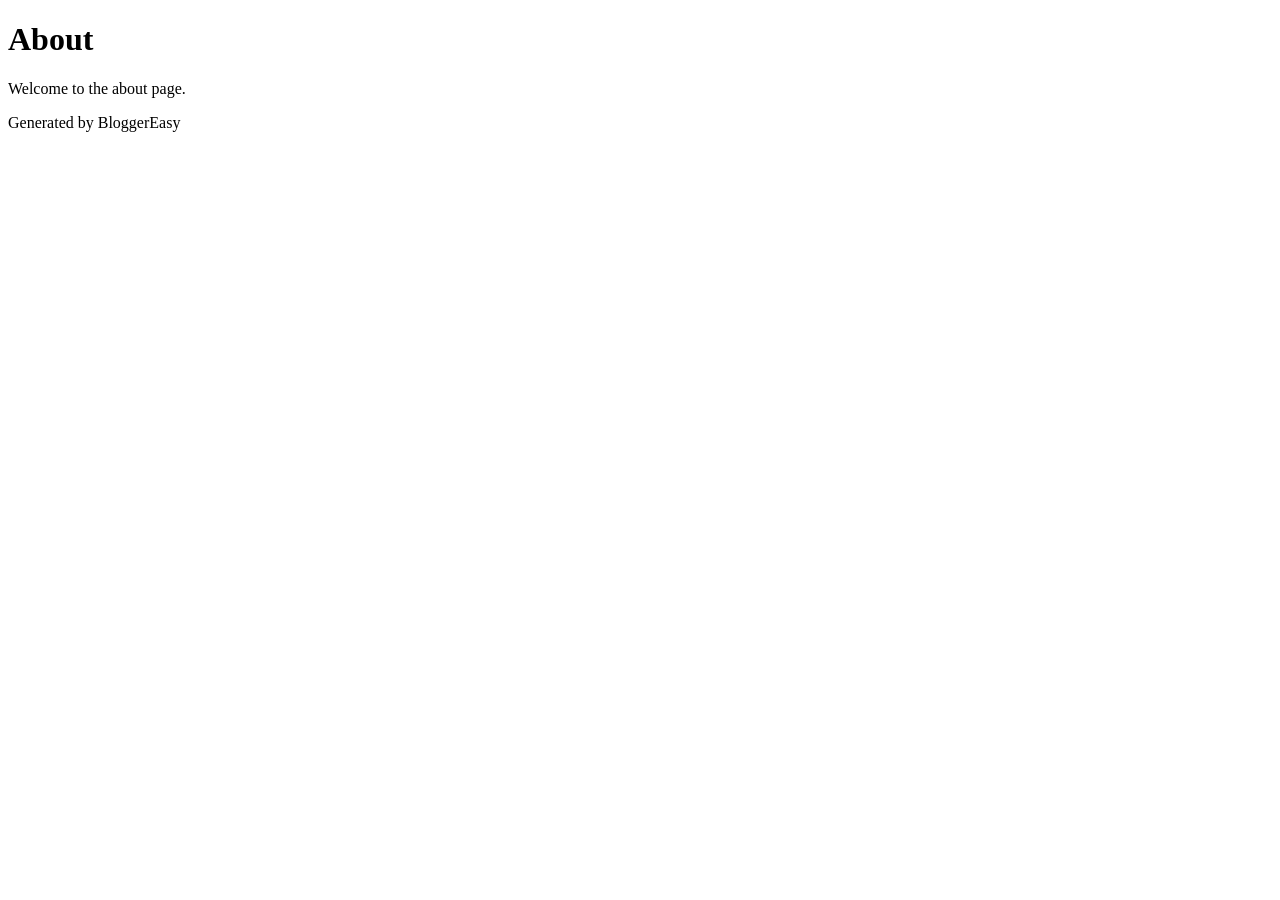
==== data/samples/html/about.html @ 491bc5c2 "feat: add about HTML template" ====
<!DOCTYPE html><html lang="en"><head><meta charset="UTF-8"><meta name="viewport" content="width=device-width,initial-scale=1.0"><title>About | BloggerEasy</title></head><body><header><h1>About</h1></header><main><p>Welcome to the about page.</p></main><footer><p>Generated by BloggerEasy</p></footer></body></html>
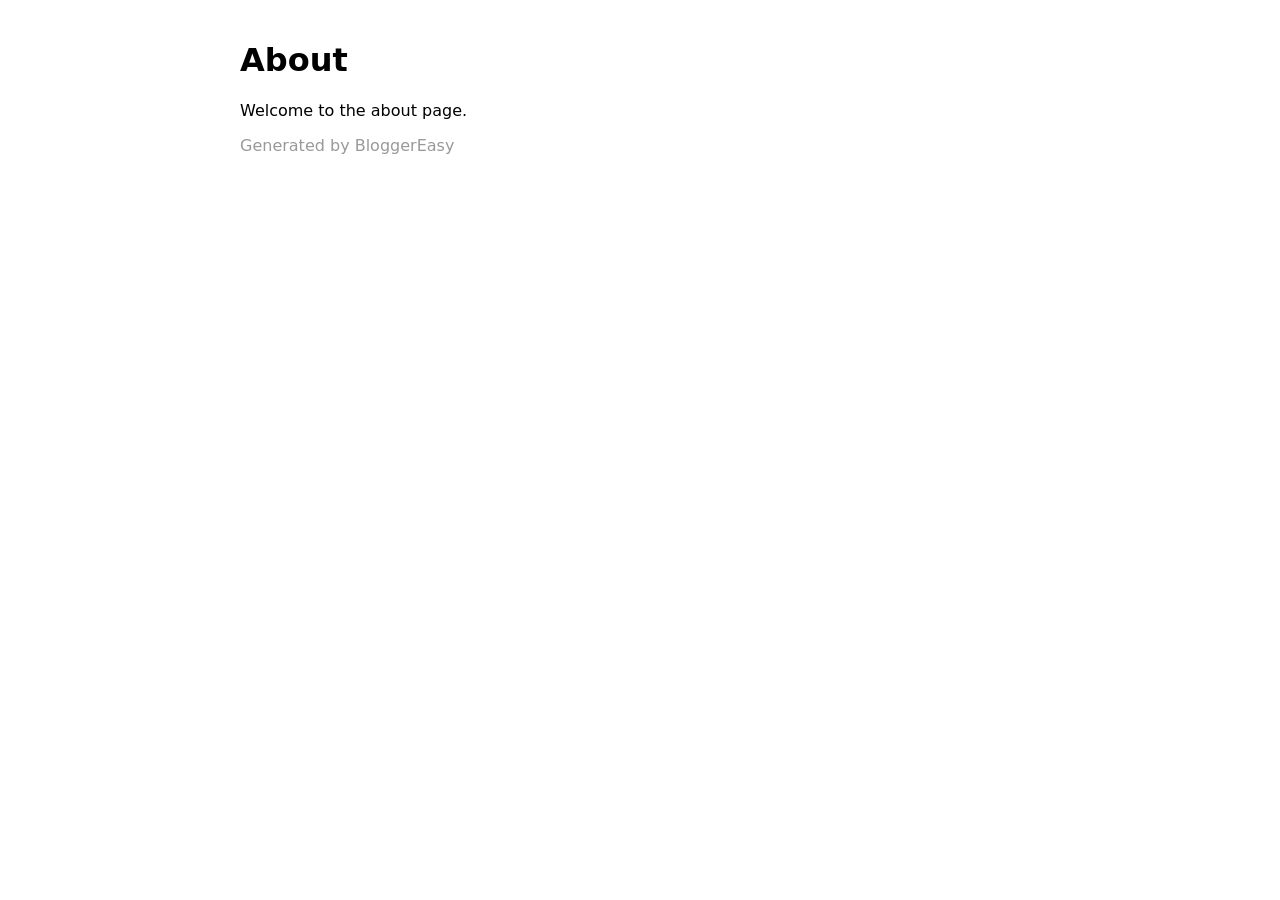
==== commit 544914c9: "enhance: add inline styles to about" ====
--- a/data/samples/html/about.html
+++ b/data/samples/html/about.html
@@ -1 +1 @@
-<!DOCTYPE html><html lang="en"><head><meta charset="UTF-8"><meta name="viewport" content="width=device-width,initial-scale=1.0"><title>About | BloggerEasy</title></head><body><header><h1>About</h1></header><main><p>Welcome to the about page.</p></main><footer><p>Generated by BloggerEasy</p></footer></body></html>+<!DOCTYPE html><html lang="en"><head><meta charset="UTF-8"><meta name="viewport" content="width=device-width,initial-scale=1.0"><title>About | BloggerEasy</title><style>body{font-family:system-ui;max-width:800px;margin:0 auto;padding:20px}nav a{color:#06c;text-decoration:none;margin-right:15px}footer{color:#999}</style></head><body><header><h1>About</h1></header><main><p>Welcome to the about page.</p></main><footer><p>Generated by BloggerEasy</p></footer></body></html>
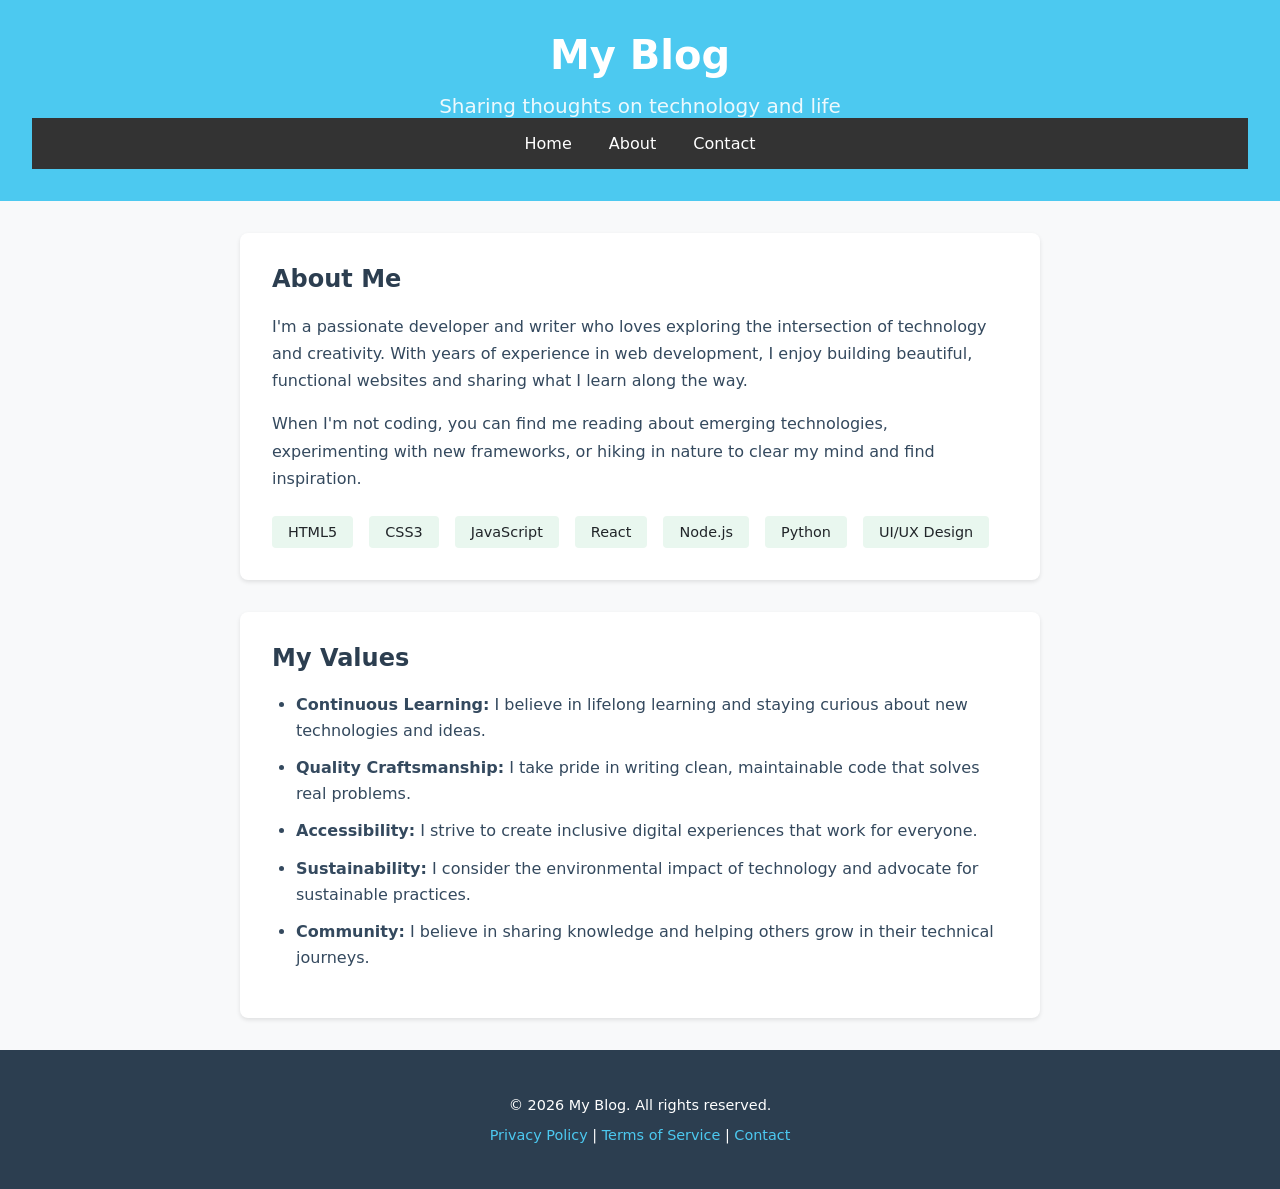
==== commit 5776c059: "feat: absorb CloneBro sample templates (about/contact/home HTML) — Issue #80" ====
--- a/data/samples/html/about.html
+++ b/data/samples/html/about.html
@@ -1 +1,75 @@
-<!DOCTYPE html><html lang="en"><head><meta charset="UTF-8"><meta name="viewport" content="width=device-width,initial-scale=1.0"><title>About | BloggerEasy</title><style>body{font-family:system-ui;max-width:800px;margin:0 auto;padding:20px}nav a{color:#06c;text-decoration:none;margin-right:15px}footer{color:#999}</style></head><body><header><h1>About</h1></header><main><p>Welcome to the about page.</p></main><footer><p>Generated by BloggerEasy</p></footer></body></html>+<!DOCTYPE html>
+<html lang="en">
+<head>
+  <meta charset="UTF-8" />
+  <title>About - My Blog</title>
+  <style>
+    body { font-family: system-ui, sans-serif; margin: 0; background: #f8f9fa; color: #212529; }
+    header { background: #4cc9f0; color: white; padding: 2rem; text-align: center; }
+    header h1 { margin: 0 0 1rem 0; font-size: 2.5rem; }
+    header p { margin: 0; font-size: 1.25rem; opacity: 0.9; }
+    nav { background: #333; padding: 1rem; }
+    nav a { color: white; margin: 0 1rem; text-decoration: none; font-weight: 500; }
+    nav a:hover { text-decoration: underline; }
+    .container { max-width: 800px; margin: 0 auto; padding: 2rem; }
+    .about-section { background: white; padding: 2rem; border-radius: 8px; box-shadow: 0 2px 4px rgba(0,0,0,0.1); margin-bottom: 2rem; }
+    .about-section h2 { margin-top: 0; color: #2c3e50; }
+    .about-section p { line-height: 1.7; color: #34495e; }
+    .skills { display: flex; flex-wrap: wrap; gap: 1rem; margin-top: 1.5rem; }
+    .skill { background: #e9f7ef; padding: 0.5rem 1rem; border-radius: 4px; font-size: 0.9rem; }
+    .values { background: white; padding: 2rem; border-radius: 8px; box-shadow: 0 2px 4px rgba(0,0,0,0.1); }
+    .values h2 { margin-top: 0; color: #2c3e50; }
+    .values ul { padding-left: 1.5rem; }
+    .values li { margin-bottom: 0.75rem; line-height: 1.6; color: #34495e; }
+    footer { background: #2c3e50; color: white; text-align: center; padding: 2rem; font-size: 0.9rem; }
+    footer a { color: #4cc9f0; text-decoration: none; }
+    footer a:hover { text-decoration: underline; }
+  </style>
+</head>
+<body>
+  <header>
+    <h1>My Blog</h1>
+    <p>Sharing thoughts on technology and life</p>
+    <nav>
+      <a href="index.html">Home</a>
+      <a href="about.html">About</a>
+      <a href="contact.html">Contact</a>
+    </nav>
+  </header>
+
+  <div class="container">
+    <section class="about-section">
+      <h2>About Me</h2>
+      <p>I'm a passionate developer and writer who loves exploring the intersection of technology and creativity. With years of experience in web development, I enjoy building beautiful, functional websites and sharing what I learn along the way.</p>
+      <p>When I'm not coding, you can find me reading about emerging technologies, experimenting with new frameworks, or hiking in nature to clear my mind and find inspiration.</p>
+      <div class="skills">
+        <span class="skill">HTML5</span>
+        <span class="skill">CSS3</span>
+        <span class="skill">JavaScript</span>
+        <span class="skill">React</span>
+        <span class="skill">Node.js</span>
+        <span class="skill">Python</span>
+        <span class="skill">UI/UX Design</span>
+      </div>
+    </section>
+
+    <section class="values">
+      <h2>My Values</h2>
+      <ul>
+        <li><strong>Continuous Learning:</strong> I believe in lifelong learning and staying curious about new technologies and ideas.</li>
+        <li><strong>Quality Craftsmanship:</strong> I take pride in writing clean, maintainable code that solves real problems.</li>
+        <li><strong>Accessibility:</strong> I strive to create inclusive digital experiences that work for everyone.</li>
+        <li><strong>Sustainability:</strong> I consider the environmental impact of technology and advocate for sustainable practices.</li>
+        <li><strong>Community:</strong> I believe in sharing knowledge and helping others grow in their technical journeys.</li>
+      </ul>
+    </section>
+  </div>
+
+  <footer>
+    <p>&copy; 2026 My Blog. All rights reserved.</p>
+    <p>
+      <a href="#">Privacy Policy</a> | <a href="#">Terms of Service</a> | <a href="#">Contact</a>
+    </p>
+  </footer>
+</body>
+</html>
